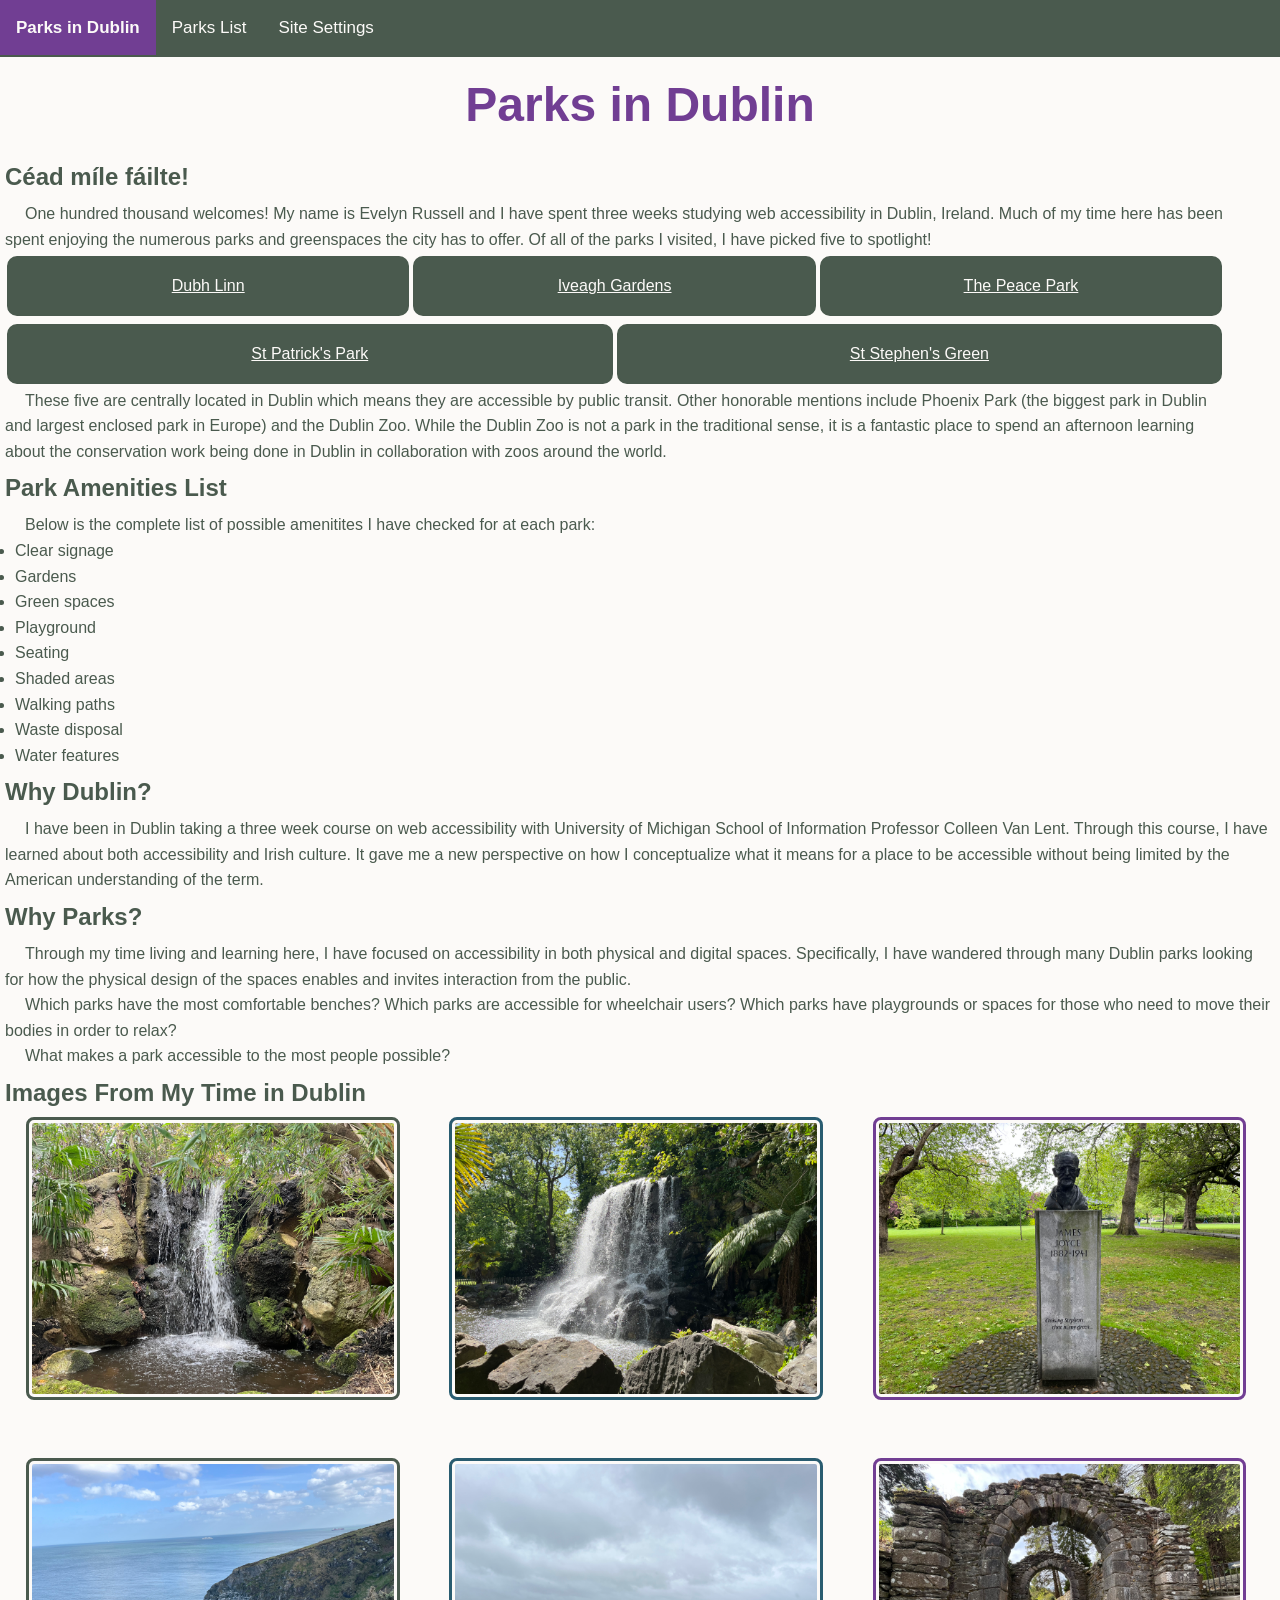
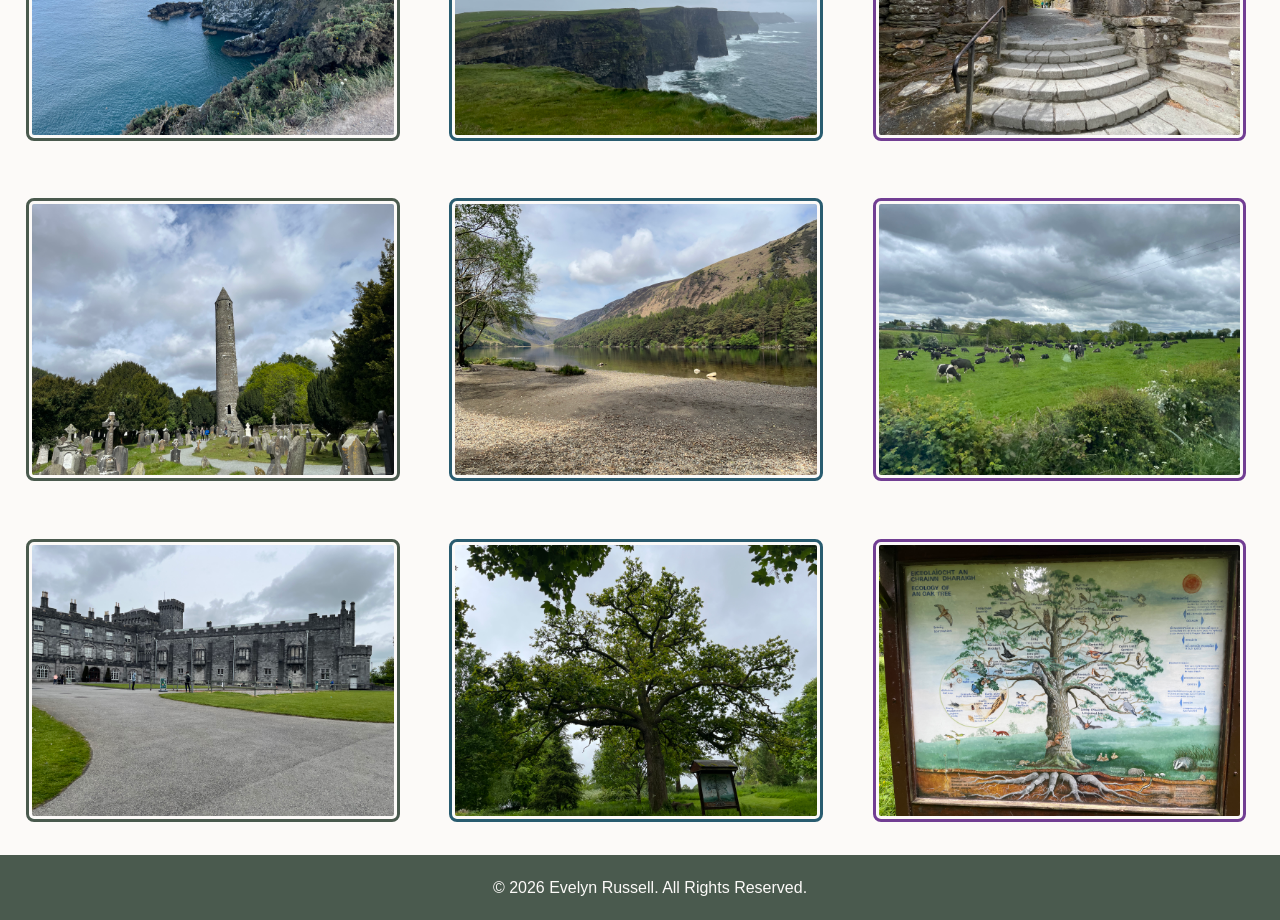
==== index.html @ 3fec7bf7 "got light/dark mode working on site settings page" ====
<!DOCTYPE html>
<html lang="en" data-theme="light">
<head>
    <meta charset="UTF-8">
    <meta name="viewport" content="width=device-width, initial-scale=1.0">
    <title>Parks in Dublin</title>

    <!-- lightbox 2 -->
    <link href="dist/css/lightbox.css" rel="stylesheet">

    <!-- Bootstrap 5 -->
    <link href="https://cdn.jsdelivr.net/npm/bootstrap@5.0.2/dist/css/bootstrap.min.css" rel="stylesheet" integrity="sha384-EVSTQN3/azprG1Anm3QDgpJLIm9Nao0Yz1ztcQTwFspd3yD65VohhpuuCOmLASjC" crossorigin="anonymous">

    <link rel="stylesheet" href="css/reset.css">
    <link rel="stylesheet" href="css/ai.css">
    <link rel="stylesheet" href="css/style.css">

    <!-- The following lines of code are from fonts.google.com/selection/embed
            They embed the Google fonts I am using into my code. -->
    <!-- Atkinson Hyperlegible -->
    <link rel="preconnect" href="https://fonts.googleapis.com">
    <link rel="preconnect" href="https://fonts.gstatic.com" crossorigin>
    <link href="https://fonts.googleapis.com/css2?family=Atkinson+Hyperlegible:ital,wght@0,400;0,700;1,400;1,700&display=swap" rel="stylesheet">
    <!-- Load an icon library to show a hamburger menu (bars) on small screens -->
    <link rel="stylesheet" href="https://cdnjs.cloudflare.com/ajax/libs/font-awesome/4.7.0/css/font-awesome.min.css">
    <!-- Material Design upward Arrow Icon -->
    <link href="https://fonts.googleapis.com/icon?family=Material+Icons" rel="stylesheet">
</head>

<body>
    <a class="skip-link" href="#main">Skip to Main Content</a>

    <!-- <nav class="topnav">
        <ul>
            <li><a class="current" href="index.html">Home</a></li>
            <li><a href="about.html">About</a></li>
            <li><details class="nav-list">
                <summary><a href="parks_list.html">Parks List</a></summary>
            
                <ul>
                    <li><a href="dubh_linn.html">Dubh Linn</a></li>
                    <li><a href="iveagh_gardens.html">Iveagh Gardens</a></li>
                    <li><a href="peace_park.html">The Peace Park</a></li>
                    <li><a href="st_patricks.html">St Patrick's Park</a></li>
                    <li><a href="st_stephens.html">St Stephen's Green</a></li>
                </ul>
            </details></li>
        </ul>
    </nav> -->

    <!-- next section = from https://www.w3schools.com/howto/howto_js_mobile_navbar.asp -->
    <!-- Top Navigation Menu -->
    <nav class="topnav">
        <a id="homepage" href="index.html" class="navLink active">Parks in Dublin</a>
        <!-- Navigation links (hidden by default) -->
        <div id="myLinks">
            <a class="navLink" id="parks-list-nav-link" href="parks_list.html">Parks List</a>
            <!-- <a class="navLink" href="about.html">About</a> -->
            <ul>
                <li><a class="navLink" href="dubh_linn.html">Dubh Linn</a></li>
                <li><a class="navLink" href="iveagh_gardens.html">Iveagh Gardens</a></li>
                <li><a class="navLink" href="peace_park.html">The Peace Park</a></li>
                <li><a class="navLink" href="st_patricks.html">St Patrick's Park</a></li>
                <li><a class="navLink" href="st_stephens.html">St Stephen's Green</a></li>
            </ul>
            <a class="navLink settings" href="site_settings.html">Site Settings</a>
        </div>
        <!-- "Hamburger menu" / "Bar icon" to toggle the navigation links -->
        <a href="javascript:void(0);" class="icon" onclick="mobileNavMenu()">
            <i class="fa fa-bars"></i>
        </a>
    </nav>

    <header>
        <h1>
            Parks in Dublin
        </h1>
    </header>
    <main>
        <div class="introduction-grid1">
        <section id="welcome">
            <h2>Céad míle fáilte!</h2>
            <p>One hundred thousand welcomes! My name is Evelyn Russell and I have spent three weeks studying web accessibility in Dublin, Ireland. Much of my time here has been spent enjoying the numerous parks and greenspaces the city has to offer. Of all of the parks I visited, I have picked five to spotlight!</p>
            <div id="five-parks">
                <ul>
                    <li><a href="dubh_linn.html">Dubh Linn</a></li>
                    <li><a href="iveagh_gardens.html">Iveagh Gardens</a></li>
                    <li><a href="peace_park.html">The Peace Park</a></li>
                    <li><a href="st_patricks.html">St Patrick's Park</a></li>
                    <li><a href="st_stephens.html">St Stephen's Green</a></li>
                </ul>
            </div>
            <p>These five are centrally located in Dublin which means they are accessible by public transit. Other honorable mentions include Phoenix Park (the biggest park in Dublin and largest enclosed park in Europe) and the Dublin Zoo. While the Dublin Zoo is not a park in the traditional sense, it is a fantastic place to spend an afternoon learning about the conservation work being done in Dublin in collaboration with zoos around the world.</p>
        </section>
        <section id="park-amenities-list">
            <h2>Park Amenities List</h2>
            <p>Below is the complete list of possible amenitites I have checked for at each park:</p>
            <ul>
                <li>Clear signage</li>
                <li>Gardens</li>
                <li>Green spaces</li>
                <li>Playground</li>
                <li>Seating</li>
                <li>Shaded areas</li>
                <li>Walking paths</li>
                <li>Waste disposal</li>
                <li>Water features</li>
            </ul>
        </section>
        </div>
        <div class="introduction-grid2">
        <section id="why-dublin">
            <h2>Why Dublin?</h2>
            <p>I have been in Dublin taking a three week course on web accessibility with University of Michigan School of Information Professor Colleen Van Lent. Through this course, I have learned about both accessibility and Irish culture. It gave me a new perspective on how I conceptualize what it means for a place to be accessible without being limited by the American understanding of the term.</p>
            <!-- <p>While the focus of the class is on digital accessibility, we also went to various museums to evaluate the accessibility of their physical spaces. We even visited the Irish Wheelchair Association's Headquarters to learn about their mission to work "with, and on behalf of, people with physical disabilities to drive positive change in Ireland through the influencing of public policy, the provision of quality services and enabling accessibility to all aspects of society."</p>
            <p>You can read more here about our visit to the <a href="iwa.html">Irish Wheelchair Association's Headquarters</a>.</p> -->
        </section>
        <section id="why-parks">
            <h2>Why Parks?</h2>
            <p>Through my time living and learning here, I have focused on accessibility in both physical and digital spaces. Specifically, I have wandered through many Dublin parks looking for how the physical design of the spaces enables and invites interaction from the public.</p>
            <p>Which parks have the most comfortable benches? Which parks are accessible for wheelchair users? Which parks have playgrounds or spaces for those who need to move their bodies in order to relax?</p>
            <p>What makes a park accessible to the most people possible?</p>
        </section>
        </div>

        <!-- inspired by this Lightbox 2 tutorial: https://lokeshdhakar.com/projects/lightbox2/ -->
        <section id="photo-gallery">
            <h2>Images From My Time in Dublin</h2>
            <div class = "gallery">
                <!-- <a href="images/gallery/dracula.jpg" data-lightbox="my-trip" 
                    data-title="Dracula street art in Dublin. Fun fact: Dracula's author Bram Stoker was born in Dublin in 1847." 
                    data-alt="an electrical box with a painting of Count Dracula standing over a man holding a book titled 'Dracula'">
                    <img src="images/gallery/dracula.jpg" 
                    alt="an electrical box with a painting of Count Dracula standing over a man holding a book titled 'Dracula'" width="200">
                </a> -->
                <a href="images/gallery/zoo_waterfall.jpg" data-lightbox="my-trip" 
                    data-title="Waterfall along the Kaziranga Forst Trail in Dublin Zoo. The Asian elephant exhibit is along this same trail."
                    data-alt="a small waterfall over large boulders with some tree fonds in the foreground">
                    <img src="images/gallery/zoo_waterfall.jpg" 
                    alt="a small waterfall over large boulders with some tree fonds in the foreground" width="200">
                </a>
                <a href="images/gallery/iveagh_gardens_waterfall.jpg" data-lightbox="my-trip" 
                    data-title="My favorite waterfall in Dublin. It's in Iveagh Gardens." 
                    data-alt="small waterfall, surrounded by greenery, splashing down onto rocks">
                    <img src="images/gallery/iveagh_gardens_waterfall.jpg" 
                    alt="small waterfall, surrounded by greenery, splashing down onto rocks" width="200">
                </a>
                <a href="images/gallery/james_joyce.jpg" data-lightbox="my-trip" 
                    data-title="The view from my favorite bench in St. Stephen's Green." 
                    data-alt="bust of James Joyce on a pedastal in front of a grassy area with a few trees">
                    <img src="images/gallery/james_joyce.jpg" 
                    alt="bust of James Joyce on a pedastal in front of a grassy area with a few trees" width="200">
                </a>
                <a href="images/gallery/howth_cliff_walk.jpg" data-lightbox="my-trip" 
                    data-title="My view during the Howth cliff walk." 
                    data-alt="a rocky cliff covered in short greenery overlooking the ocean with a white ship in the background">
                    <img src="images/gallery/howth_cliff_walk.jpg" 
                    alt="a rocky cliff covered in short greenery overlooking the ocean with a white ship in the background" width="200">
                </a>
                <a href="images/gallery/cliffs_of_moher.jpg" data-lightbox="my-trip" 
                    data-title="The Cliffs of Moher on a relatively dry day. It was sprinkling but not downpouring." 
                    data-alt="the Cliffs of Moher on an overcast day">
                    <img src="images/gallery/cliffs_of_moher.jpg" 
                    alt="the Cliffs of Moher on an overcast day" width="200">
                </a>
                <a href="images/gallery/glendalough_arch.jpg" data-lightbox="my-trip" 
                    data-title="Glendalough Monastic City Gateway: the entrance to the monastery. It dates back to the early 12th century." 
                    data-alt="two stone arches with walls connecting them on either side behind a set of five steps with a handrail">
                    <img src="images/gallery/glendalough_arch.jpg" 
                    alt="two stone arches with walls connecting them on either side behind a set of five steps with a handrail" width="200">
                </a>
                <a href="images/gallery/glendalough_tower.jpg" data-lightbox="my-trip" 
                    data-title="Glendalough Monastery Tower, Fun fact: the door to the tower is 3.5 meters off the ground because it was used to house expensive gifts brought by pilgrims to the monastery."
                    data-alt="A stone tower set back in a field of old stone headstones">
                    <img src="images/gallery/glendalough_tower.jpg" 
                    alt="A stone tower set back in a field of old stone headstones" width="200">
                </a>
                <a href="images/gallery/glendalough_upper_lake.JPG" data-lightbox="my-trip" 
                    data-title="During m bus tour to Glendalough, Wicklow, and Kilkenny, I walked to the Upper Lake at Glendalough." 
                    data-alt="a pebble beach in front of a lake with a big hill that has spruce trees at its base in the background">
                    <img src="images/gallery/glendalough_upper_lake.JPG" 
                    alt="a pebble beach in front of a lake with a big hill that has spruce trees at its base in the background" width="200">
                </a>
                <a href="images/gallery/wicklow_tour_cows.jpg" data-lightbox="my-trip" 
                    data-title="One of many fields cows I saw during my bus tour of Glendalough, Wicklow, and Kilkenny." 
                    data-alt="a grass field lined with short shurbs and a few trees with over forty black-and-white cows standing or lying in it">
                    <img src="images/gallery/wicklow_tour_cows.jpg" 
                    alt="a grass field lined with short shurbs and a few trees with over forty black-and-white cows standing or lying in it" width="200">
                </a>
                <a href="images/gallery/kilkenny_castle.jpg" data-lightbox="my-trip" 
                    data-title="Kilkenny Castle. You can do a self-guided tour inside the castle and walk around the castle's park and gardens." 
                    data-alt="part of a stone castle with wide paved paths and some grass areas in front of it">
                    <img src="images/gallery/kilkenny_castle.jpg" 
                    alt="part of a stone castle with wide paved paths and some grass areas in front of it" width="200">
                </a>

                <a href="images/gallery/kilkenny_oak_tree.jpg" data-lightbox="my-trip" 
                    data-title="A beautiful oak tree in the Kilkenny Castle park" 
                    data-alt="An oak tree with a large covered poster in front of it in a grassy area with other trees">
                    <img src="images/gallery/kilkenny_oak_tree.jpg" 
                    alt="An oak tree with a large covered poster in front of it in a grassy area with other trees" width="200">
                </a>
                <a href="images/gallery/kilkenny_oak_poster.jpg" data-lightbox="my-trip" 
                    data-title="The poster in front on the beatiful oak tree" 
                    data-alt="A poster titles 'Ecology of an Oak Tree' that shows the various types of birds and other creatures that live in or near oak trees">
                    <img src="images/gallery/kilkenny_oak_poster.jpg" 
                    alt="A poster titles 'Ecology of an Oak Tree' that shows the various types of birds and other creatures that live in or near oak trees" width="200">
                </a>
            </div>
        </section>

    </main>
    
    <footer>
        <p>&#169; 2026 Evelyn Russell. All Rights Reserved.</p>
    </footer>

    <!-- the following line of code is from https://www.w3schools.com/howto/howto_js_scroll_to_top.asp -->
    <button onclick="topFunction()" id="myBtn" title="Go to top"><span class="material-icons">arrow_upward</span></button>

    <script src="dist/js/lightbox-plus-jquery.js"></script>
    <script src="https://cdn.jsdelivr.net/npm/bootstrap@5.0.2/dist/js/bootstrap.bundle.min.js" integrity="sha384-MrcW6ZMFYlzcLA8Nl+NtUVF0sA7MsXsP1UyJoMp4YLEuNSfAP+JcXn/tWtIaxVXM" crossorigin="anonymous"></script>
    <script src = "js/ai.js"></script>
    <script src = "js/script.js"></script>
</body>
</html>
---- css/ai.css ----
/* for carousel from https://codingyaar.com/bootstrap-carousel-slider-with-thumbnails/ */
.carousel-indicators {
    position: static;
}
.carousel-indicators li {
  width: 200px;
  height: 100%;
  opacity: 0.8;
}
.carousel-indicators data-bs-target{
  width: 200px;
}
.carousel-indicators data-bs-target:not(.active){
  opacity: 0.8;
}

/* to get rid of the numbers on the ordered list of the carousel indicators */
.carousel-indicators li{
  list-style: none;
}

/* styling for the lists in the information section of the parks pages */
.information ul{
  margin: 0px 30px
}


/* mobile nav https://www.w3schools.com/howto/howto_js_mobile_navbar.asp */
/* Style the navigation menu */
.topnav {
  overflow: hidden;
  background-color: var(--ink);
  position: relative;
}

/* Hide the links inside the navigation menu (except for logo/home) */
.topnav #myLinks {
  display: none;
  /* display: block; */
}

/* Style navigation menu links */
.topnav a {
  color: var(--parchment);
  padding: 14px 16px;
  text-decoration: none;
  font-size: 17px;
  display: block;
}

/* Style the hamburger menu */
.topnav a.icon {
  background: var(--ink);
  color: var(--parchment);
  display: block;
  position: absolute;
  right: 0;
  top: 0;
}

/* Add a grey background color on mouse-over */
.topnav a:hover {
  background-color: var(--accent3);
  color: var(--ink);
}

/* Style the active link (or home/logo) */
.active {
  background-color: var(--accent2);
  color: var(--parchment);
}

/* card grid for parks in park list */
.park-grid {
  display: grid;
  gap: 16px;
  grid-template-columns: 1fr;
  margin: 14px 0px;
}

.park {
  background: var(--parchment);
  border: 1px solid var(--ink);
  border-top: 4px solid var(--accent1);
  padding: 16px;
  box-shadow: var(--shadow);
  transition: transform 0.25s ease, box-shadow 0.25s ease, border-color 0.25s ease;
  animation: rise 0.6s ease both;
}

.park:hover,
.park:focus-within {
  transform: translateY(-4px);
  box-shadow: var(--shadow-lift);
  border-top-color: var(--accent2);
}

.park h3 {
  margin-top: 0;
  font-size: 18px;
}

.park p {
  color: var(--muted);
  font-size: 15px;
}

/* fixed foooter at the bottom of screenonly on pages with not much content */
/* code modified from https://www.tutorialpedia.org/blog/force-footer-on-bottom-on-pages-with-little-content/#google_vignette */
/* Make body a flex container with min viewport height */
body {
  min-height: 100vh;
  display: flex;
  flex-direction: column;
  /* Optional: Add background or font styles */
  font-family: Arial, sans-serif;
  line-height: 1.6;
}
 
/* Push footer down by growing main content */
main {
  flex: 1;
  /* Optional: Add padding for spacing */
  padding: 2rem;
}

/* scroll back to top button */
/* code is modified from https://www.w3schools.com/howto/howto_js_scroll_to_top.asp */
#myBtn {
  display: none; /* Hidden by default */
  position: fixed; /* Fixed/sticky position */
  bottom: 50px; /* Place the button at the bottom of the page */
  right: 30px; /* Place the button 30px from the right */
  z-index: 99; /* Make sure it does not overlap */
  border: none; /* Remove borders */
  outline: none; /* Remove outline */
  background-color: var(--parchment); /* Set a background color */
  color: var(--ink); /* Text color */
  border: 2px solid var(--ink);
  cursor: pointer; /* Add a mouse pointer on hover */
  padding: 15px 15px 8.792px 15px; /* Some padding */
  border-radius: 50px; /* Rounded corners */
  font-size: 18px; /* Increase font size */
}

#myBtn:hover {
  background-color: var(--ink);
  border-color: var(--parchment);
  color: var(--parchment);
}

/* to stop the footer from floating up from the bottom */
/* code from https://www.freecodecamp.org/news/how-to-keep-your-footer-where-it-belongs-59c6aa05c59c/ */
#page-container {
  position: relative;
  min-height: 100vh;
}

#content-wrap {
  padding-bottom: 4rem;    /* Footer height */
}

#footer {
  position: absolute;
  /* bottom: 0; */
  bottom: -120px;
  width: 100%;
  height: 4rem;            /* Footer height */
}

/*  */
---- css/style.css ----
/* Learned about this import rule here: https://www.w3schools.com/cssref/atrule_import.php#:~:text=The%20CSS%20%40import%20rule%20allows,import%20to%20be%20media%2Ddependent. */
@import url("style3.css");
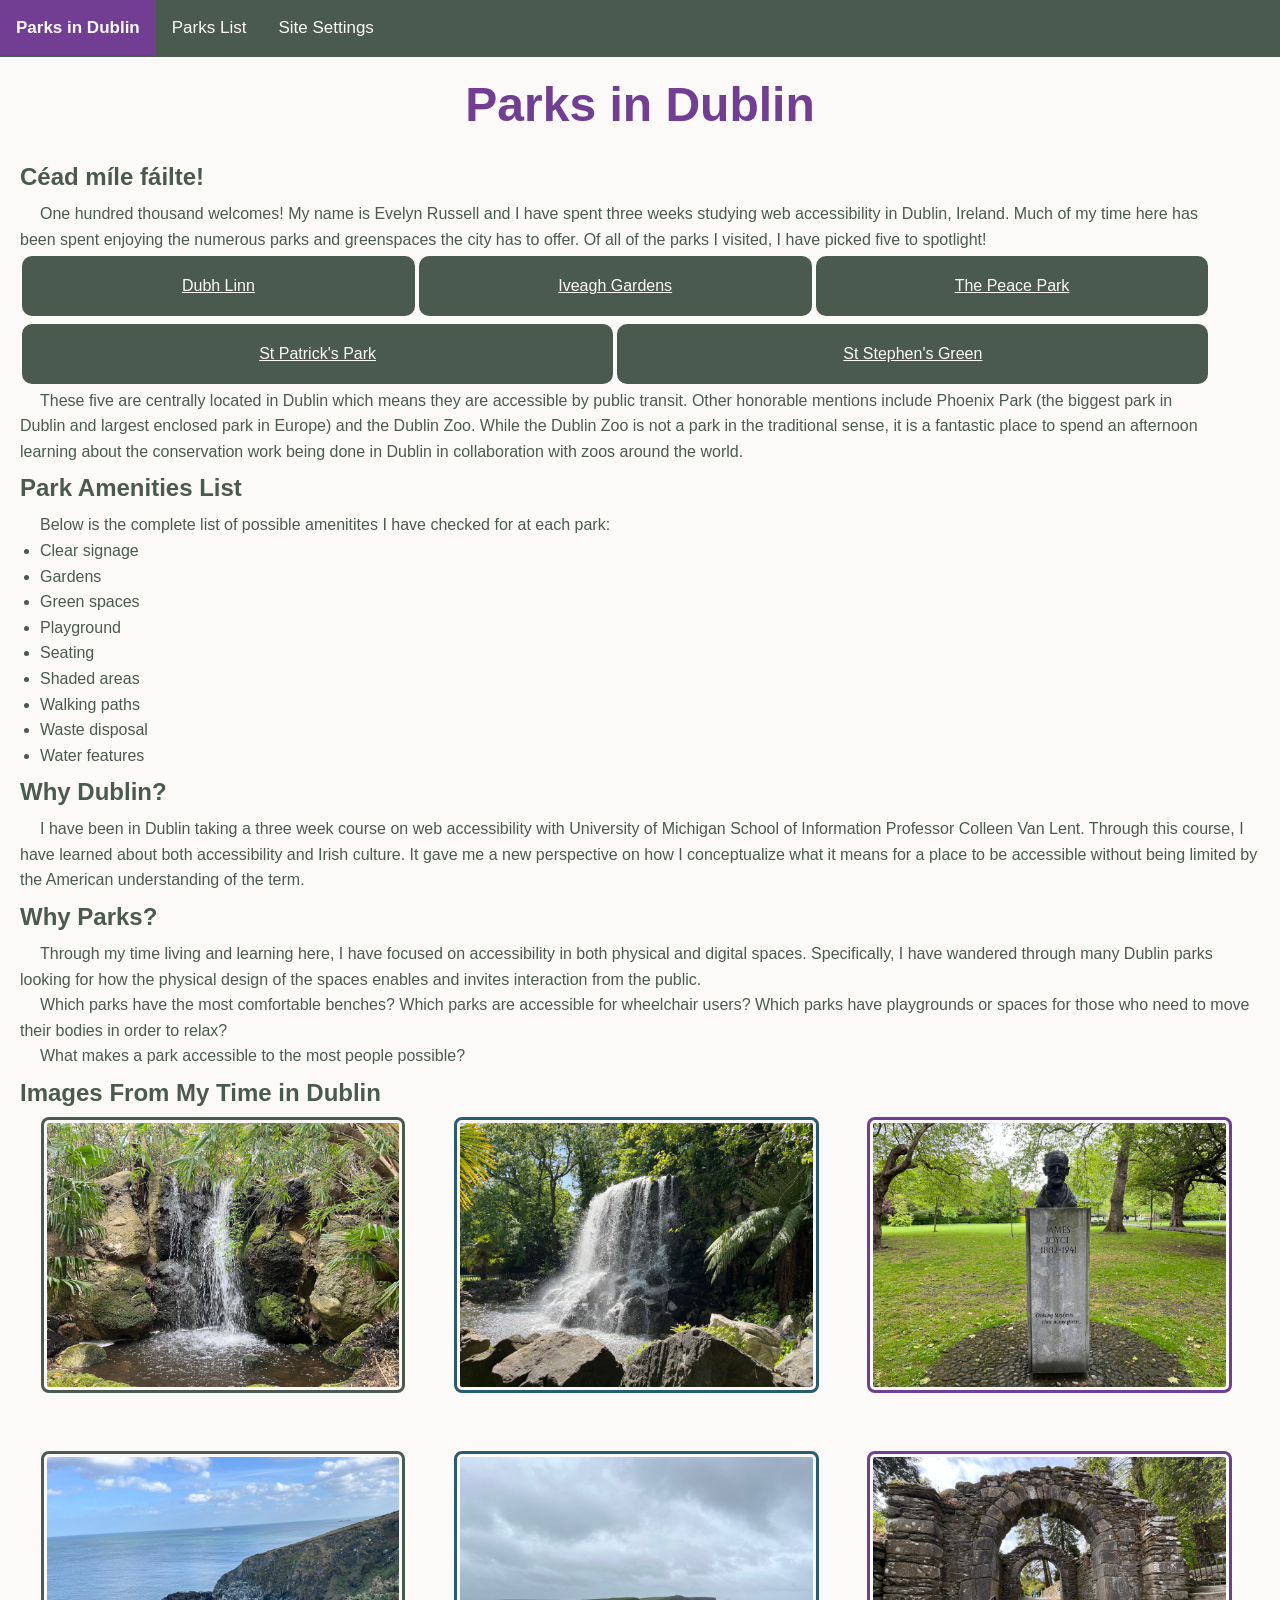
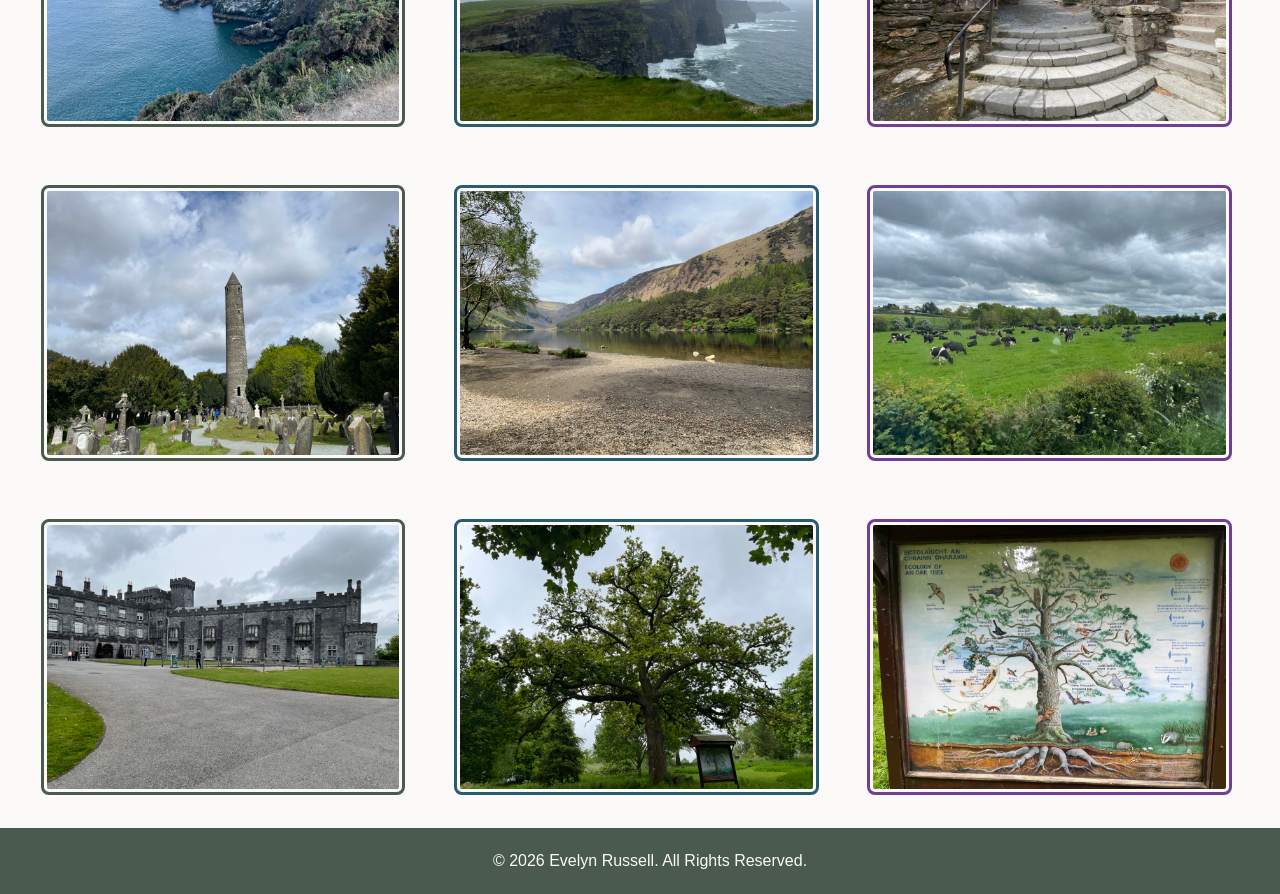
==== commit abc74be4: "light/dark mode now works on all pages. Starting to fix margins site wide" ====
--- a/index.html
+++ b/index.html
@@ -75,6 +75,8 @@
         <h1>
             Parks in Dublin
         </h1>
+        <!-- button code from https://dev.to/whitep4nth3r/the-best-lightdark-mode-theme-toggle-in-javascript-368f -->
+        <button class="light-dark-button" type="button" data-theme-toggle aria-label="Change to light theme">Change to light theme</button>
     </header>
     <main>
         <div class="introduction-grid1">
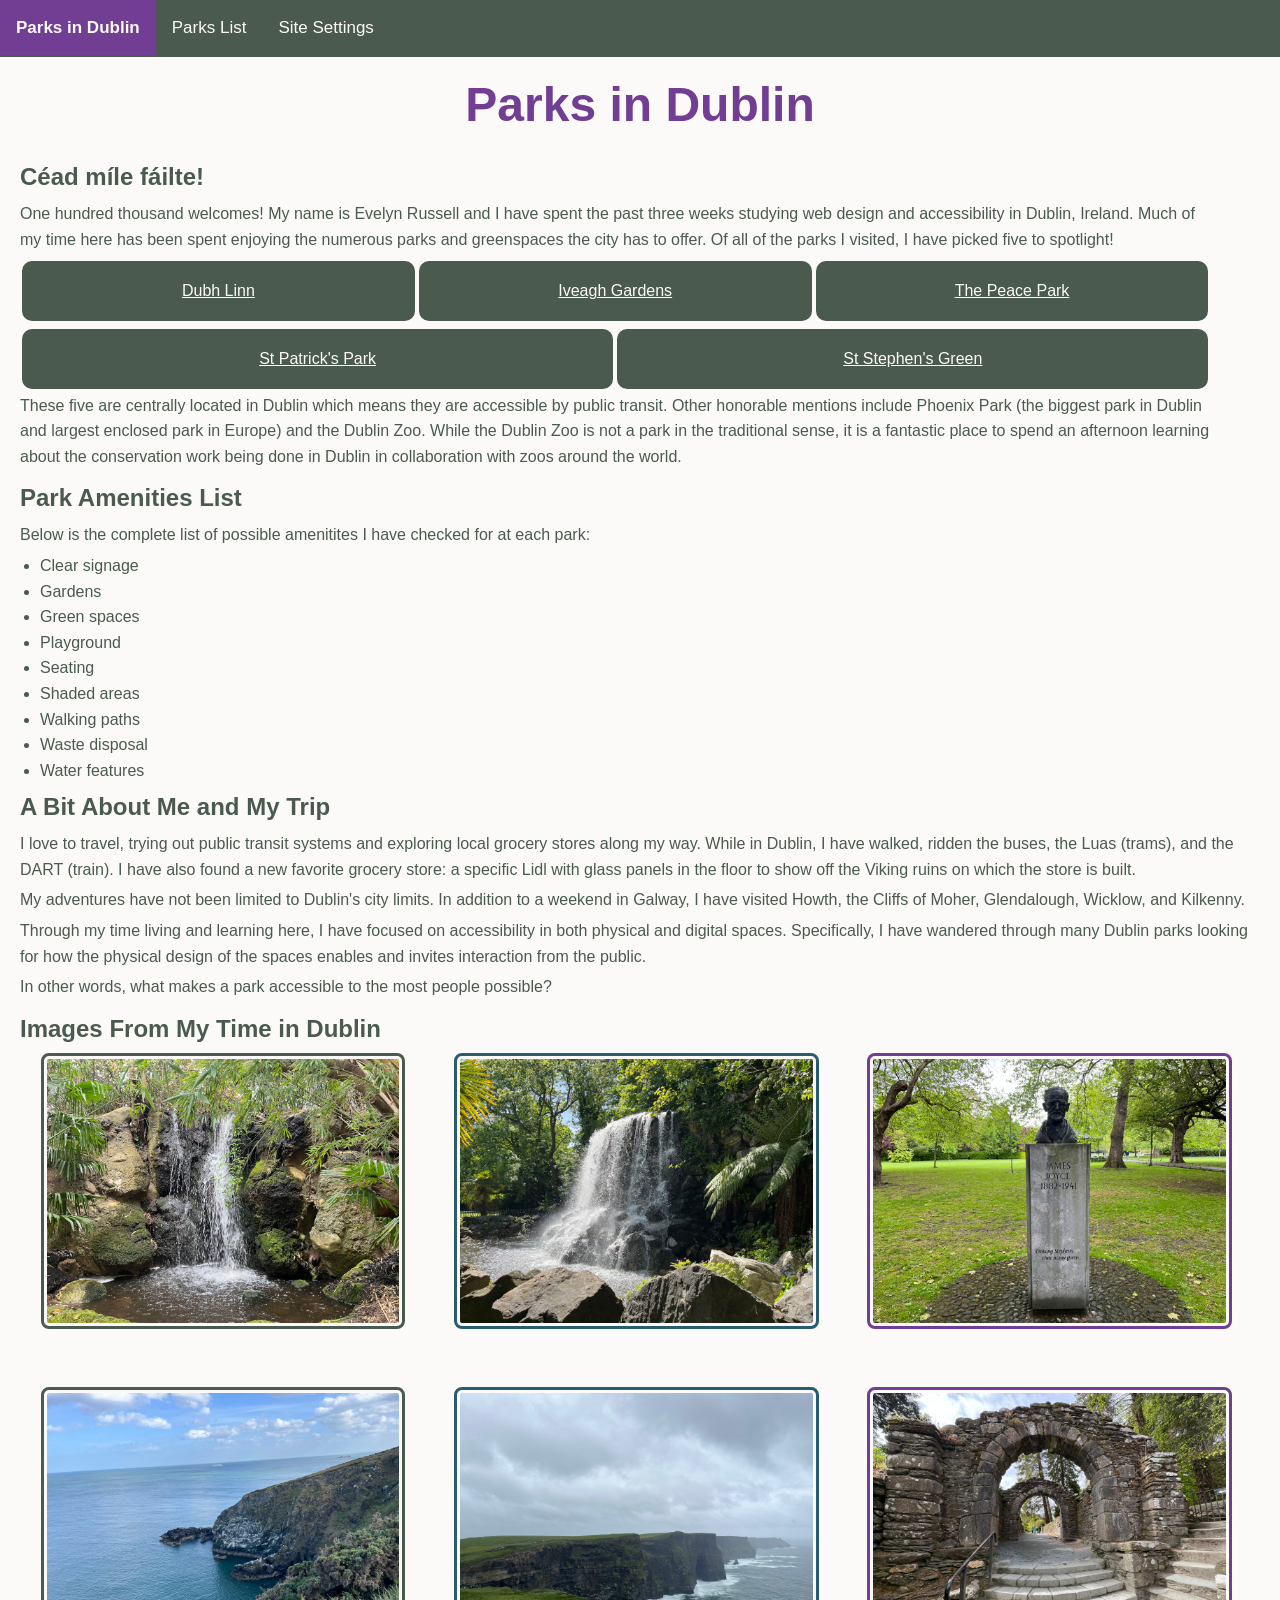
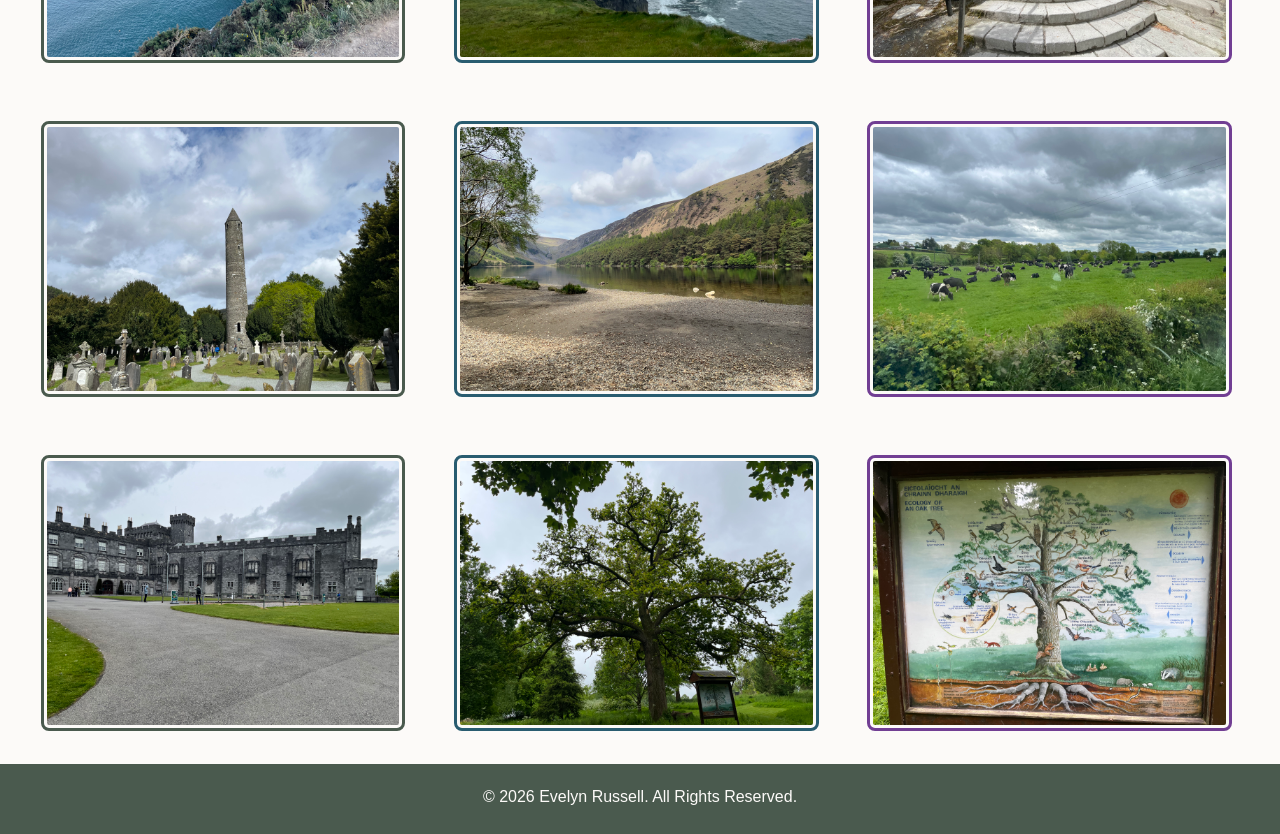
==== commit 9af915d0: "finalized written content" ====
--- a/index.html
+++ b/index.html
@@ -4,6 +4,7 @@
     <meta charset="UTF-8">
     <meta name="viewport" content="width=device-width, initial-scale=1.0">
     <title>Parks in Dublin</title>
+    <link rel="icon" type="image/x-icon" href="/images/favicon.png">
 
     <!-- lightbox 2 -->
     <link href="dist/css/lightbox.css" rel="stylesheet">
@@ -66,8 +67,9 @@
             <a class="navLink settings" href="site_settings.html">Site Settings</a>
         </div>
         <!-- "Hamburger menu" / "Bar icon" to toggle the navigation links -->
-        <a href="javascript:void(0);" class="icon" onclick="mobileNavMenu()">
-            <i class="fa fa-bars"></i>
+        <a href="javascript:void(0);" class="icon" aria-label="Open navigation menu" onclick="mobileNavMenu()">
+            <!-- hiding the aria label here prevents a screenreader from reading "icon". Instead it will skip this <i> tag -->
+            <i aria-hidden = "true" class="fa fa-bars"></i>
         </a>
     </nav>
 
@@ -78,11 +80,11 @@
         <!-- button code from https://dev.to/whitep4nth3r/the-best-lightdark-mode-theme-toggle-in-javascript-368f -->
         <button class="light-dark-button" type="button" data-theme-toggle aria-label="Change to light theme">Change to light theme</button>
     </header>
-    <main>
+    <main id="main">
         <div class="introduction-grid1">
         <section id="welcome">
             <h2>Céad míle fáilte!</h2>
-            <p>One hundred thousand welcomes! My name is Evelyn Russell and I have spent three weeks studying web accessibility in Dublin, Ireland. Much of my time here has been spent enjoying the numerous parks and greenspaces the city has to offer. Of all of the parks I visited, I have picked five to spotlight!</p>
+            <p>One hundred thousand welcomes! My name is Evelyn Russell and I have spent the past three weeks studying web design and accessibility in Dublin, Ireland. Much of my time here has been spent enjoying the numerous parks and greenspaces the city has to offer. Of all of the parks I visited, I have picked five to spotlight!</p>
             <div id="five-parks">
                 <ul>
                     <li><a href="dubh_linn.html">Dubh Linn</a></li>
@@ -111,18 +113,14 @@
         </section>
         </div>
         <div class="introduction-grid2">
-        <section id="why-dublin">
-            <h2>Why Dublin?</h2>
-            <p>I have been in Dublin taking a three week course on web accessibility with University of Michigan School of Information Professor Colleen Van Lent. Through this course, I have learned about both accessibility and Irish culture. It gave me a new perspective on how I conceptualize what it means for a place to be accessible without being limited by the American understanding of the term.</p>
+            <h2>A Bit About Me and My Trip</h2>
+            <p>I love to travel, trying out public transit systems and exploring local grocery stores along my way. While in Dublin, I have walked, ridden the buses, the Luas (trams), and the DART (train). I have also found a new favorite grocery store: a specific Lidl with glass panels in the floor to show off the Viking ruins on which the store is built.</p>
+            <p>My adventures have not been limited to Dublin's city limits. In addition to a weekend in Galway, I have visited Howth, the Cliffs of Moher, Glendalough, Wicklow, and Kilkenny.</p>
+            <p>Through my time living and learning here, I have focused on accessibility in both physical and digital spaces. Specifically, I have wandered through many Dublin parks looking for how the physical design of the spaces enables and invites interaction from the public.</p>
+            <p>In other words, what makes a park accessible to the most people possible?</p>
             <!-- <p>While the focus of the class is on digital accessibility, we also went to various museums to evaluate the accessibility of their physical spaces. We even visited the Irish Wheelchair Association's Headquarters to learn about their mission to work "with, and on behalf of, people with physical disabilities to drive positive change in Ireland through the influencing of public policy, the provision of quality services and enabling accessibility to all aspects of society."</p>
             <p>You can read more here about our visit to the <a href="iwa.html">Irish Wheelchair Association's Headquarters</a>.</p> -->
-        </section>
-        <section id="why-parks">
-            <h2>Why Parks?</h2>
-            <p>Through my time living and learning here, I have focused on accessibility in both physical and digital spaces. Specifically, I have wandered through many Dublin parks looking for how the physical design of the spaces enables and invites interaction from the public.</p>
-            <p>Which parks have the most comfortable benches? Which parks are accessible for wheelchair users? Which parks have playgrounds or spaces for those who need to move their bodies in order to relax?</p>
-            <p>What makes a park accessible to the most people possible?</p>
-        </section>
+
         </div>
 
         <!-- inspired by this Lightbox 2 tutorial: https://lokeshdhakar.com/projects/lightbox2/ -->
@@ -167,9 +165,9 @@
                 </a>
                 <a href="images/gallery/glendalough_arch.jpg" data-lightbox="my-trip" 
                     data-title="Glendalough Monastic City Gateway: the entrance to the monastery. It dates back to the early 12th century." 
-                    data-alt="two stone arches with walls connecting them on either side behind a set of five steps with a handrail">
+                    data-alt="two stone arches with walls connecting them on either side">
                     <img src="images/gallery/glendalough_arch.jpg" 
-                    alt="two stone arches with walls connecting them on either side behind a set of five steps with a handrail" width="200">
+                    alt="two stone arches with walls connecting them on either side" width="200">
                 </a>
                 <a href="images/gallery/glendalough_tower.jpg" data-lightbox="my-trip" 
                     data-title="Glendalough Monastery Tower, Fun fact: the door to the tower is 3.5 meters off the ground because it was used to house expensive gifts brought by pilgrims to the monastery."
@@ -179,15 +177,15 @@
                 </a>
                 <a href="images/gallery/glendalough_upper_lake.JPG" data-lightbox="my-trip" 
                     data-title="During m bus tour to Glendalough, Wicklow, and Kilkenny, I walked to the Upper Lake at Glendalough." 
-                    data-alt="a pebble beach in front of a lake with a big hill that has spruce trees at its base in the background">
+                    data-alt="a pebble beach in front of a lake with a big hill in the background">
                     <img src="images/gallery/glendalough_upper_lake.JPG" 
-                    alt="a pebble beach in front of a lake with a big hill that has spruce trees at its base in the background" width="200">
+                    alt="a pebble beach in front of a lake with a big hill in the background" width="200">
                 </a>
                 <a href="images/gallery/wicklow_tour_cows.jpg" data-lightbox="my-trip" 
                     data-title="One of many fields cows I saw during my bus tour of Glendalough, Wicklow, and Kilkenny." 
-                    data-alt="a grass field lined with short shurbs and a few trees with over forty black-and-white cows standing or lying in it">
+                    data-alt="a grass field lined with over forty black-and-white cows standing or lying in it">
                     <img src="images/gallery/wicklow_tour_cows.jpg" 
-                    alt="a grass field lined with short shurbs and a few trees with over forty black-and-white cows standing or lying in it" width="200">
+                    alt="a grass field lined with with over forty black-and-white cows standing or lying in it" width="200">
                 </a>
                 <a href="images/gallery/kilkenny_castle.jpg" data-lightbox="my-trip" 
                     data-title="Kilkenny Castle. You can do a self-guided tour inside the castle and walk around the castle's park and gardens." 
@@ -204,9 +202,9 @@
                 </a>
                 <a href="images/gallery/kilkenny_oak_poster.jpg" data-lightbox="my-trip" 
                     data-title="The poster in front on the beatiful oak tree" 
-                    data-alt="A poster titles 'Ecology of an Oak Tree' that shows the various types of birds and other creatures that live in or near oak trees">
+                    data-alt="A poster titled 'Ecology of an Oak Tree' that shows creatures that live in or near oak trees">
                     <img src="images/gallery/kilkenny_oak_poster.jpg" 
-                    alt="A poster titles 'Ecology of an Oak Tree' that shows the various types of birds and other creatures that live in or near oak trees" width="200">
+                    alt="A poster titled 'Ecology of an Oak Tree' that shows creatures that live in or near oak trees" width="200">
                 </a>
             </div>
         </section>
--- a/css/ai.css
+++ b/css/ai.css
@@ -40,6 +40,13 @@
 }
 
 /* Style navigation menu links */
+.topnav a {
+  color: var(--parchment);
+  padding: 14px 16px;
+  text-decoration: none;
+  font-size: 17px;
+  display: block;
+}
 .topnav a {
   color: var(--parchment);
   padding: 14px 16px;
